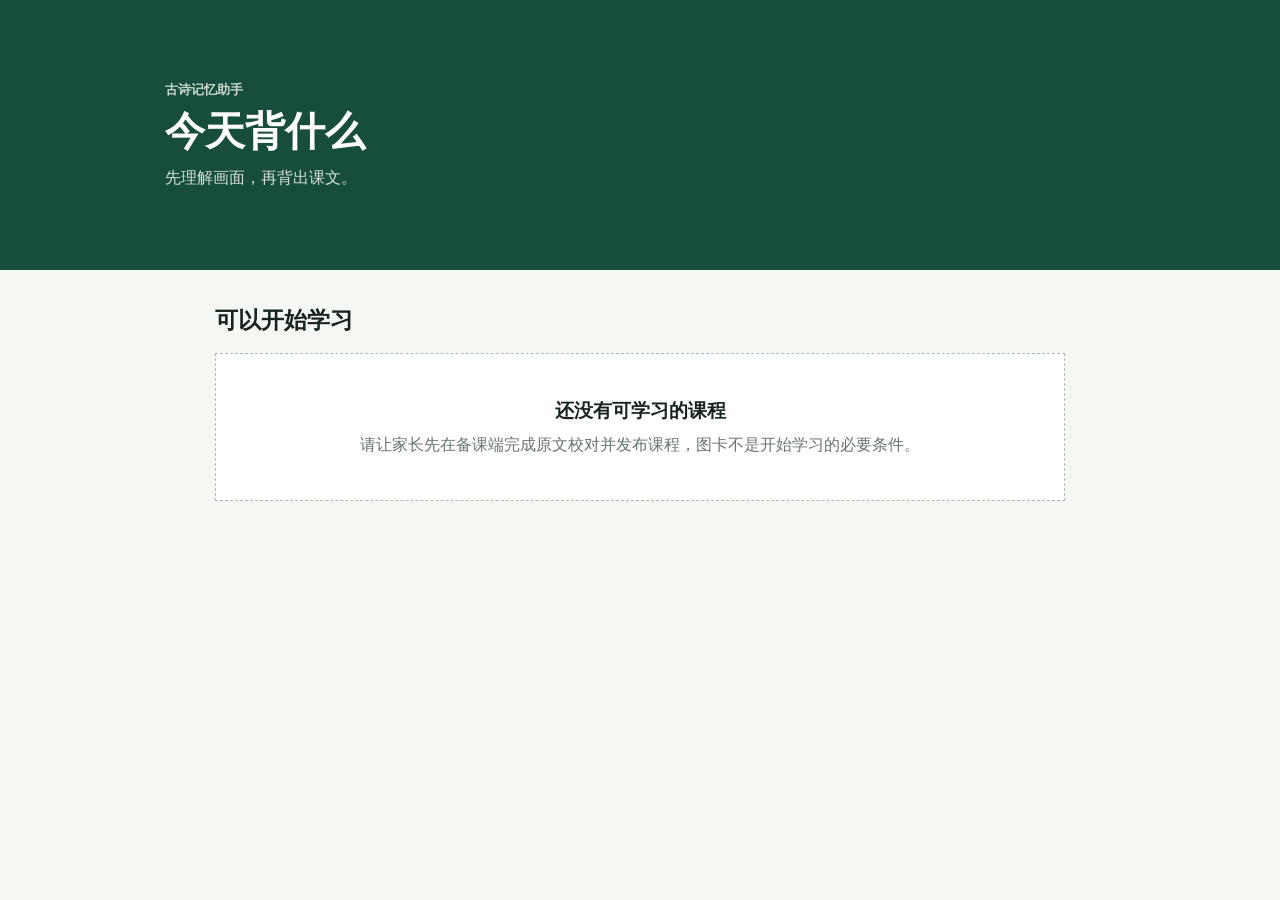
==== index.html @ 55af8677 "将古诗记忆助手按 CC BY-NC-SA 4.0 开源，供本地下载安装。 保留密钥与个人参考图在本地，明确禁止把项目拿去卖。  Co-authored-by: Cursor <cursoragent@" ====
<!doctype html>
<html lang="zh-CN">
<head>
  <meta charset="utf-8">
  <meta name="viewport" content="width=device-width, initial-scale=1, viewport-fit=cover">
  <meta name="theme-color" content="#174d3c">
  <meta name="description" content="古诗文图文理解与背诵练习">
  <link rel="manifest" href="manifest.webmanifest">
  <link rel="icon" href="data:,">
  <link rel="stylesheet" href="styles.css">
  <title>古诗记忆助手</title>
</head>
<body>
  <main id="learner-home" class="learner-home" aria-live="polite"></main>

  <main id="learning-shell" class="learning-shell" hidden>
    <header class="learning-header">
      <button id="leave-learning" class="quiet-button" type="button">退出学习</button>
      <div class="lesson-title"><p id="lesson-meta"></p><h1 id="lesson-title"></h1></div>
      <div id="lesson-progress" class="lesson-progress" aria-label="学习进度"></div>
    </header>

    <section id="stage-understand" class="study-stage" data-stage="understand">
      <div id="understand-card" class="image-learning-card"></div>
    </section>

    <section id="stage-recall" class="study-stage" data-stage="recall" hidden>
      <div id="recall-card" class="recall-card"></div>
    </section>

    <section id="stage-order" class="study-stage" data-stage="order" hidden>
      <div id="order-card" class="order-card"></div>
    </section>

    <section id="stage-result" class="study-stage" data-stage="result" hidden>
      <div id="result-card" class="result-card"></div>
    </section>
  </main>

  <nav id="learner-mobile-nav" class="learner-mobile-nav" aria-label="主要页面" hidden>
    <a href="workspace.html">课程库</a>
    <a href="workspace.html?view=build">新建课程</a>
    <a href="workspace.html?view=reports">学习报告</a>
    <a class="is-active" href="index.html" aria-current="page">孩子学习</a>
  </nav>

  <script src="course-store.js"></script>
  <script src="app.js"></script>
</body>
</html>
---- styles.css ----
:root { --paper:#f5f7f3; --surface:#fff; --ink:#17231f; --muted:#68746e; --line:#d6ddd7; --green:#174d3c; --gold:#bd8730; --red:#a34c43; font-family:"PingFang SC","Microsoft YaHei",system-ui,sans-serif; background:var(--paper); color:var(--ink); }
* { box-sizing:border-box; } [hidden] { display:none !important; } body { min-height:100vh; margin:0; line-height:1.6; } button,textarea { font:inherit; } button { cursor:pointer; } button:focus-visible,textarea:focus-visible,summary:focus-visible { outline:3px solid rgba(39,99,78,.34); outline-offset:3px; } h1,h2,h3,p { margin-top:0; } h1,h2 { font-family:"Songti SC",STSong,serif; letter-spacing:0; line-height:1.25; }.eyebrow,.study-kicker { color:var(--green); font-size:.78rem; font-weight:750; }.visually-hidden { position:absolute; width:1px; height:1px; overflow:hidden; clip:rect(0 0 0 0); }
.learner-home { min-height:100vh; }.home-hero { min-height:270px; padding:50px max(24px,calc((100% - 950px)/2)); display:flex; flex-direction:column; justify-content:center; background:var(--green); color:#fff; }.home-hero p { margin-bottom:7px; color:#c8d8ce; font-size:.83rem; font-weight:700; }.home-hero h1 { margin:0 0 8px; font-size:2.5rem; }.home-hero span { color:#d7e1db; }.home-list { width:min(100% - 40px,850px); margin:0 auto; padding:36px 0 72px; }.home-list h2 { margin-bottom:18px; font-size:1.45rem; }.home-course { padding:20px; display:flex; justify-content:space-between; align-items:center; gap:20px; border-top:1px solid var(--line); background:var(--surface); }.home-course:last-of-type { border-bottom:1px solid var(--line); }.home-course p { margin:0 0 4px; color:var(--green); font-size:.78rem; font-weight:750; }.home-course h3 { margin:0 0 2px; font-size:1.1rem; }.home-course span { color:var(--muted); font-size:.86rem; }.home-empty { padding:42px 24px; border:1px dashed #adbcb2; background:var(--surface); text-align:center; }.home-empty h3 { margin-bottom:6px; }.home-empty p { margin-bottom:0; color:var(--muted); }
.learning-shell { min-height:100vh; }.learning-header { min-height:78px; padding:15px max(24px,calc((100% - 1120px)/2)); display:grid; grid-template-columns:150px 1fr 310px; align-items:center; gap:20px; border-bottom:1px solid var(--line); background:var(--surface); }.quiet-button { border:0; padding:8px 0; background:transparent; color:var(--muted); text-align:left; }.quiet-button:hover { color:var(--green); }.lesson-title { min-width:0; text-align:center; }.lesson-title p { margin:0 0 2px; color:var(--muted); font-size:.78rem; }.lesson-title h1 { margin:0; overflow:hidden; font-size:1.28rem; text-overflow:ellipsis; white-space:nowrap; }.lesson-progress { display:flex; justify-content:flex-end; gap:8px; }.lesson-progress span { display:inline-flex; align-items:center; gap:5px; color:#8a9690; font-size:.75rem; }.lesson-progress i { width:19px; height:19px; border:1px solid #b7c2bb; border-radius:50%; display:grid; place-items:center; font-style:normal; font-size:.68rem; }.lesson-progress .is-active,.lesson-progress .is-done { color:var(--green); font-weight:700; }.lesson-progress .is-active i,.lesson-progress .is-done i { border-color:var(--green); background:var(--green); color:#fff; }
.study-stage { width:min(100% - 40px,820px); margin:0 auto; padding:42px 0 70px; }.image-learning-card,.recall-card,.order-card,.result-card { border-top:2px solid var(--green); background:var(--surface); box-shadow:0 14px 34px rgba(20,51,39,.08); }.study-kicker { padding:16px 20px 0; }.understand-image { width:100%; max-height:590px; display:block; object-fit:cover; background:#e7ece7; }.missing-image { min-height:220px; padding:70px 20px; display:grid; place-content:center; text-align:center; color:var(--muted); font-size:1rem; }.missing-image small { margin-top:8px; color:var(--muted); font-size:.82rem; }.understand-copy { padding:26px 30px 0; }.understand-copy h2 { max-width:680px; margin:6px 0 12px; font-size:1.45rem; }.anchor-copy { color:var(--muted); }.source-reveal { margin-top:18px; border-top:1px solid var(--line); border-bottom:1px solid var(--line); }.source-reveal summary { padding:12px 0; color:var(--green); cursor:pointer; font-weight:700; }.source-reveal p { padding:2px 0 14px; margin:0; font-family:"Songti SC",STSong,serif; font-size:1.18rem; font-weight:700; }.stage-actions { padding:24px 30px 28px; display:flex; justify-content:flex-end; gap:9px; flex-wrap:wrap; }.primary-action,.secondary-action { min-height:44px; border:1px solid transparent; border-radius:4px; padding:9px 15px; font-weight:700; }.primary-action { background:var(--green); color:#fff; }.primary-action:hover { background:#103e30; }.primary-action:disabled { opacity:.55; cursor:default; }.secondary-action { border-color:#aab9b0; background:transparent; color:var(--ink); }.secondary-action:hover { background:#edf3ee; }
.recall-card { overflow:hidden; }.recall-image { width:100%; max-height:420px; display:block; object-fit:cover; background:#e7ece7; }.recall-copy { padding:28px 30px 0; }.recall-copy .eyebrow { margin-bottom:8px; }.recall-copy textarea { width:100%; margin-top:15px; border:1px solid #aab9b0; border-radius:3px; padding:12px; background:#fff; color:var(--ink); line-height:1.6; resize:vertical; }.feedback { min-height:25px; margin:0; color:var(--red); font-weight:650; }.feedback.good { color:var(--green); }.answer-reveal { margin:14px 0; padding:14px 16px; border-left:4px solid var(--gold); background:#f4f2e9; }.answer-reveal p { margin-bottom:4px; color:var(--muted); font-size:.85rem; }.answer-reveal strong { font-family:"Songti SC",STSong,serif; font-size:1.1rem; }
.order-copy,.result-copy { padding:30px; }.order-copy h2 { margin:4px 0 20px; font-size:1.5rem; }.selected-order { min-height:142px; padding:12px; display:flex; flex-wrap:wrap; gap:10px; align-content:start; border:1px solid #b5c0b8; background:#f8faf7; }.selected-order>span { color:var(--muted); font-size:.88rem; }.selected-order button { width:86px; height:112px; overflow:hidden; border:2px solid var(--green); padding:0; background:#fff; }.order-thumb { width:100%; height:100%; display:block; object-fit:cover; }.order-options { margin-top:18px; display:grid; grid-template-columns:repeat(3,1fr); gap:10px; }.order-option { aspect-ratio:4/3; overflow:hidden; border:1px solid #b5c0b8; padding:0; background:#fff; }.order-option:not(:disabled):hover { border:2px solid var(--green); }.order-option:disabled { opacity:.3; cursor:not-allowed; }.order-option-image { width:100%; height:100%; display:block; object-fit:cover; }.missing-image { display:grid; place-items:center; color:var(--muted); }
.result-copy>h2 { margin:4px 0; color:var(--green); font-size:3rem; }.result-copy>p { color:var(--muted); }.result-feedback-note { margin:20px 0 0; padding:13px 15px; display:grid; gap:3px; border-left:4px solid var(--gold); background:#f8f5e8; color:var(--muted); font-size:.87rem; }.result-feedback-note strong { color:var(--ink); }.result-list { margin-top:22px; border-top:1px solid var(--line); }.result-list>div { padding:15px 0; display:grid; grid-template-columns:minmax(0,1fr) auto; gap:16px; border-bottom:1px solid var(--line); }.result-unit-copy>span { color:var(--green); font-size:.8rem; font-weight:750; }.result-unit-copy>small { color:var(--muted); font-size:.78rem; }.result-unit.forgotten .result-unit-copy>span,.result-unit.hesitant .result-unit-copy>span { color:var(--red); }.result-unit-copy p { margin:3px 0 2px; font-family:"Songti SC",STSong,serif; }.feedback-choices { display:flex; align-items:center; gap:6px; flex-wrap:wrap; justify-content:flex-end; }.feedback-choice { min-height:36px; border:1px solid #b8c3ba; border-radius:18px; padding:6px 10px; background:#fff; color:var(--ink); cursor:pointer; font-size:.78rem; font-weight:700; }.feedback-choice:hover,.feedback-choice.is-selected { border-color:var(--green); background:#eaf3ed; color:var(--green); }.feedback-choice.feedback-hesitant.is-selected { border-color:#b8872e; background:#fbf3dc; color:#8b641e; }.feedback-choice.feedback-forgotten.is-selected { border-color:var(--red); background:#f9e9e6; color:var(--red); }
@media (max-width:720px) { .home-hero { min-height:238px; padding:42px 20px; }.home-hero h1 { font-size:2.1rem; }.home-list { width:min(100% - 32px,850px); padding-top:28px; }.home-course { align-items:start; flex-direction:column; }.learning-header { min-height:108px; padding:13px 16px; grid-template-columns:1fr auto; grid-template-areas:"leave progress" "title title"; gap:8px; }.quiet-button { grid-area:leave; }.lesson-title { grid-area:title; text-align:left; }.lesson-progress { grid-area:progress; gap:4px; }.lesson-progress span { font-size:0; }.lesson-progress i { font-size:.68rem; }.study-stage { width:min(100% - 28px,820px); padding:25px 0 48px; }.understand-copy,.recall-copy,.order-copy,.result-copy { padding:22px 18px 0; }.understand-copy h2 { font-size:1.27rem; }.stage-actions { padding:20px 18px 22px; }.primary-action,.secondary-action { flex:1 1 auto; }.selected-order button { width:72px; height:96px; }.order-options { grid-template-columns:repeat(2,1fr); }.recall-image { max-height:330px; }.result-list>div { grid-template-columns:1fr; gap:10px; }.feedback-choices { justify-content:flex-start; } }

/* 手机端：孩子首页优先展示课程，学习操作保持单手可点击。 */
@media (max-width:720px) {
  html, body { max-width:100%; overflow-x:hidden; }
  body { padding-bottom:env(safe-area-inset-bottom); }
  .home-hero { min-height:190px; padding:30px 20px 28px; }
  .home-hero h1 { margin-bottom:6px; font-size:1.9rem; }
  .home-list { width:calc(100% - 28px); padding:22px 0 calc(96px + env(safe-area-inset-bottom)); }
  .home-list h2 { margin-bottom:12px; font-size:1.28rem; }
  .home-course { gap:16px; padding:18px; border:1px solid var(--line); border-radius:8px; box-shadow:0 8px 22px rgba(20,51,39,.07); }
  .home-course + .home-course { margin-top:12px; }
  .home-course:last-of-type { border-bottom:1px solid var(--line); }
  .home-course h3 { font-size:1.18rem; }
  .home-course .primary-action { width:100%; min-height:48px; border-radius:7px; }
  .learning-header { padding-top:calc(13px + env(safe-area-inset-top)); }
  .study-stage { padding-bottom:calc(48px + env(safe-area-inset-bottom)); }
  .primary-action,.secondary-action { min-height:48px; border-radius:7px; }
  .feedback-choice { min-height:42px; padding:8px 12px; }
  .learner-mobile-nav { position:fixed; inset:auto 0 0; z-index:20; height:calc(64px + env(safe-area-inset-bottom)); padding-bottom:env(safe-area-inset-bottom); display:grid; grid-template-columns:repeat(4,minmax(0,1fr)); background:var(--green); box-shadow:0 -6px 20px rgba(24,43,34,.12); }
  .learner-mobile-nav[hidden] { display:none; }
  .learner-mobile-nav a { min-width:0; min-height:64px; padding:9px 3px 7px; display:flex; align-items:center; justify-content:center; border-top:3px solid transparent; color:#d6e1db; text-decoration:none; white-space:nowrap; font-size:.82rem; font-weight:650; }
  .learner-mobile-nav a.is-active { border-top-color:var(--gold); background:#fff; color:var(--green); }
}

@media (min-width:721px) {
  .learner-mobile-nav { display:none !important; }
}
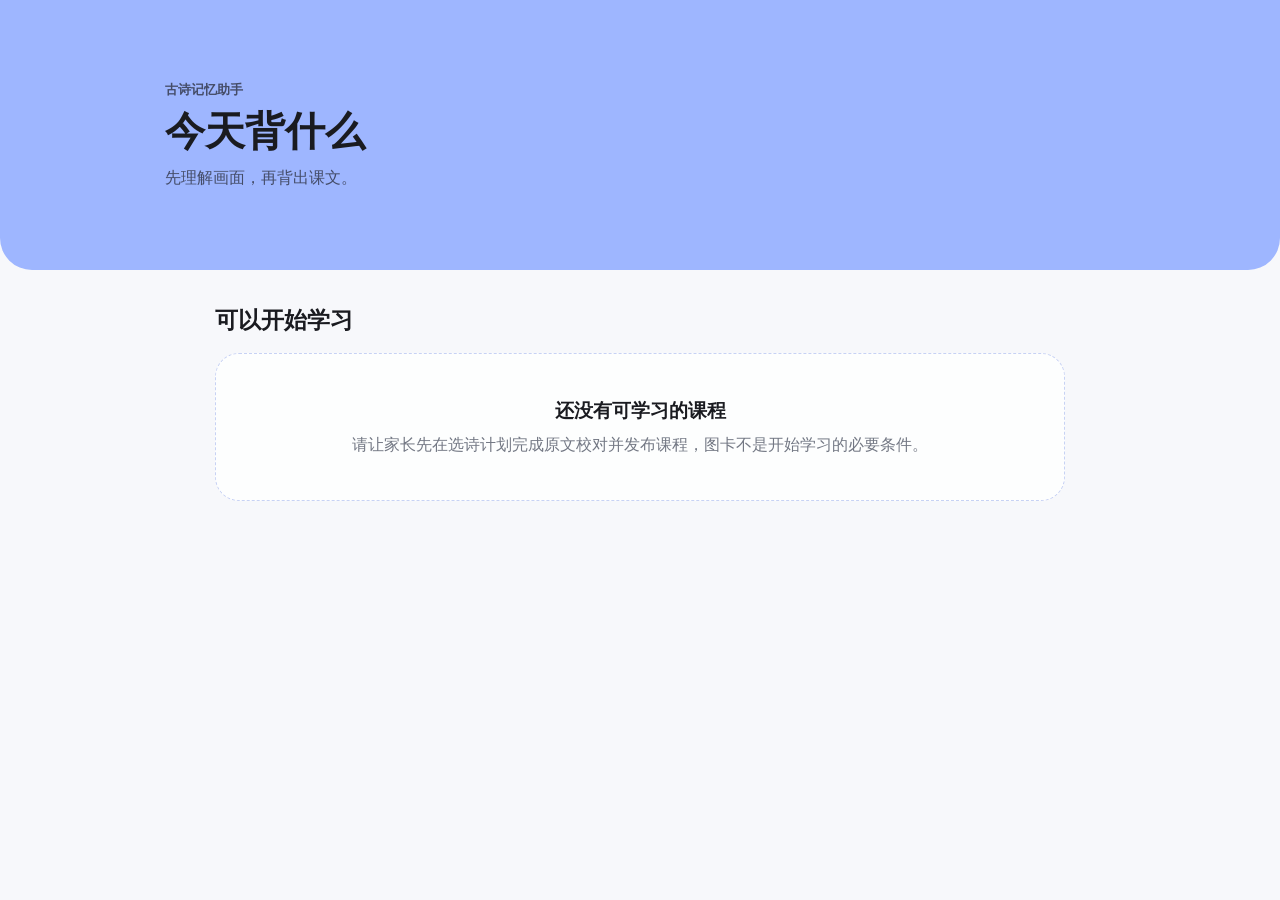
==== commit 89963995: "更新选诗计划与背诗练习界面" ====
--- a/index.html
+++ b/index.html
@@ -3,7 +3,7 @@
 <head>
   <meta charset="utf-8">
   <meta name="viewport" content="width=device-width, initial-scale=1, viewport-fit=cover">
-  <meta name="theme-color" content="#174d3c">
+  <meta name="theme-color" content="#f7f8fb">
   <meta name="description" content="古诗文图文理解与背诵练习">
   <link rel="manifest" href="manifest.webmanifest">
   <link rel="icon" href="data:,">
@@ -38,10 +38,10 @@
   </main>
 
   <nav id="learner-mobile-nav" class="learner-mobile-nav" aria-label="主要页面" hidden>
-    <a href="workspace.html">课程库</a>
+    <a href="workspace.html">选诗计划</a>
     <a href="workspace.html?view=build">新建课程</a>
     <a href="workspace.html?view=reports">学习报告</a>
-    <a class="is-active" href="index.html" aria-current="page">孩子学习</a>
+    <a class="is-active" href="index.html" aria-current="page">背诗练习</a>
   </nav>
 
   <script src="course-store.js"></script>
--- a/styles.css
+++ b/styles.css
@@ -34,3 +34,72 @@
 @media (min-width:721px) {
   .learner-mobile-nav { display:none !important; }
 }
+
+/* Learner theme sync: a light canvas with color reserved for learning actions. */
+:root {
+  --paper: #f7f8fb;
+  --surface: #ffffff;
+  --ink: #1a1b20;
+  --muted: #737884;
+  --line: #e4e6ec;
+  --green: #252833;
+  --gold: #f2a94a;
+  --red: #d95d68;
+  --accent-orange: #ffc56e;
+  --accent-lavender: #9eb6ff;
+  --accent-pink: #f5b9cf;
+  --accent-sky: #b9dcff;
+}
+body { background: var(--paper); }
+button:focus-visible, textarea:focus-visible, summary:focus-visible { outline-color: rgba(112,132,213,.58); }
+.home-hero { background: var(--accent-lavender); color: var(--ink); border-radius: 0 0 32px 32px; }
+.home-hero p, .home-hero span { color: rgba(26,27,32,.68); }
+.home-hero h1 { color: var(--ink); }
+.home-course { border: 0; border-radius: 24px; box-shadow: 0 12px 28px rgba(47,55,78,.08); }
+.home-course:nth-of-type(1) { background: var(--accent-orange); }
+.home-course:nth-of-type(2) { background: var(--accent-lavender); }
+.home-course:nth-of-type(3) { background: var(--accent-pink); }
+.home-course:nth-of-type(4) { background: var(--accent-sky); }
+.home-course p { color: rgba(26,27,32,.62); }
+.home-empty { border: 1px dashed #c7d2f4; border-radius: 24px; background: rgba(255,255,255,.78); }
+.learning-header { border-bottom: 0; background: rgba(255,255,255,.84); box-shadow: 0 1px 0 rgba(228,230,236,.8); -webkit-backdrop-filter: blur(16px); backdrop-filter: blur(16px); }
+.quiet-button { border-radius: 999px; padding: 9px 14px; background: var(--accent-sky); color: var(--ink); text-align: center; }
+.quiet-button:hover { background: #a7d3fa; color: var(--ink); }
+.lesson-progress span { color: #9a9eaa; }
+.lesson-progress .is-active, .lesson-progress .is-done { color: var(--ink); }
+.lesson-progress .is-active i { border-color: var(--accent-lavender); background: var(--accent-lavender); color: var(--ink); }
+.lesson-progress .is-done i { border-color: var(--accent-orange); background: var(--accent-orange); color: var(--ink); }
+.image-learning-card, .recall-card, .order-card, .result-card { border: 0; border-radius: 28px; box-shadow: 0 16px 38px rgba(47,55,78,.08); overflow: hidden; }
+.study-kicker { color: #6877b2; }
+.understand-image, .recall-image { background: #e8efff; }
+.missing-image { background: #edf2ff; }
+.understand-copy, .recall-copy { background: var(--surface); }
+.source-reveal { border-color: var(--line); }
+.source-reveal summary { color: #6877b2; }
+.primary-action { border: 0; border-radius: 999px; background: var(--accent-orange); color: var(--ink); box-shadow: 0 8px 18px rgba(255,197,110,.28); }
+.primary-action:hover { background: #f4b75c; }
+.secondary-action { border: 0; border-radius: 999px; background: var(--accent-lavender); color: var(--ink); }
+.secondary-action:hover { border-color: transparent; background: #b0c4ff; }
+.recall-copy textarea { border-color: #d4d7e0; border-radius: 16px; }
+.answer-reveal { border: 0; border-radius: 16px; background: #fff2dc; }
+.selected-order { border: 0; border-radius: 18px; background: #f1f3ff; }
+.selected-order button, .order-option { border: 0; border-radius: 16px; background: #ffffff; }
+.selected-order button { box-shadow: 0 5px 14px rgba(47,55,78,.08); }
+.order-option:not(:disabled):hover { border: 3px solid var(--accent-lavender); }
+.result-copy>h2 { color: #6877b2; }
+.result-feedback-note { border: 0; border-radius: 16px; background: #fff2dc; }
+.feedback-choice { border-color: var(--line); border-radius: 999px; }
+.feedback-choice:hover, .feedback-choice.is-selected { border-color: transparent; background: var(--accent-lavender); color: var(--ink); }
+.feedback-choice.feedback-hesitant:hover, .feedback-choice.feedback-hesitant.is-selected { border-color: transparent; background: var(--accent-orange); color: var(--ink); }
+.feedback-choice.feedback-forgotten:hover, .feedback-choice.feedback-forgotten.is-selected { border-color: transparent; background: var(--accent-pink); color: var(--ink); }
+
+@media (max-width:720px) {
+  body { padding-bottom: calc(92px + env(safe-area-inset-bottom)); }
+  .learner-mobile-nav { inset: auto 12px 12px; width: calc(100% - 24px); height: calc(64px + env(safe-area-inset-bottom)); padding-bottom: env(safe-area-inset-bottom); border: 1px solid var(--line); border-radius: 22px; background: rgba(255,255,255,.92); box-shadow: 0 10px 28px rgba(47,55,78,.14); -webkit-backdrop-filter: blur(16px); backdrop-filter: blur(16px); }
+  .learner-mobile-nav a { min-height: 52px; margin: 6px 3px; border: 0; border-radius: 16px; color: var(--ink-soft); }
+  .learner-mobile-nav a:nth-child(1):hover { background: var(--accent-lavender); color: var(--ink); }
+  .learner-mobile-nav a:nth-child(2):hover { background: var(--accent-orange); color: var(--ink); }
+  .learner-mobile-nav a:nth-child(3):hover { background: var(--accent-pink); color: var(--ink); }
+  .learner-mobile-nav a:nth-child(4):hover { background: var(--accent-sky); color: var(--ink); }
+  .learner-mobile-nav a.is-active { border-top: 0; background: var(--accent-lavender); color: var(--ink); box-shadow: 0 5px 12px rgba(158,182,255,.24); }
+}
